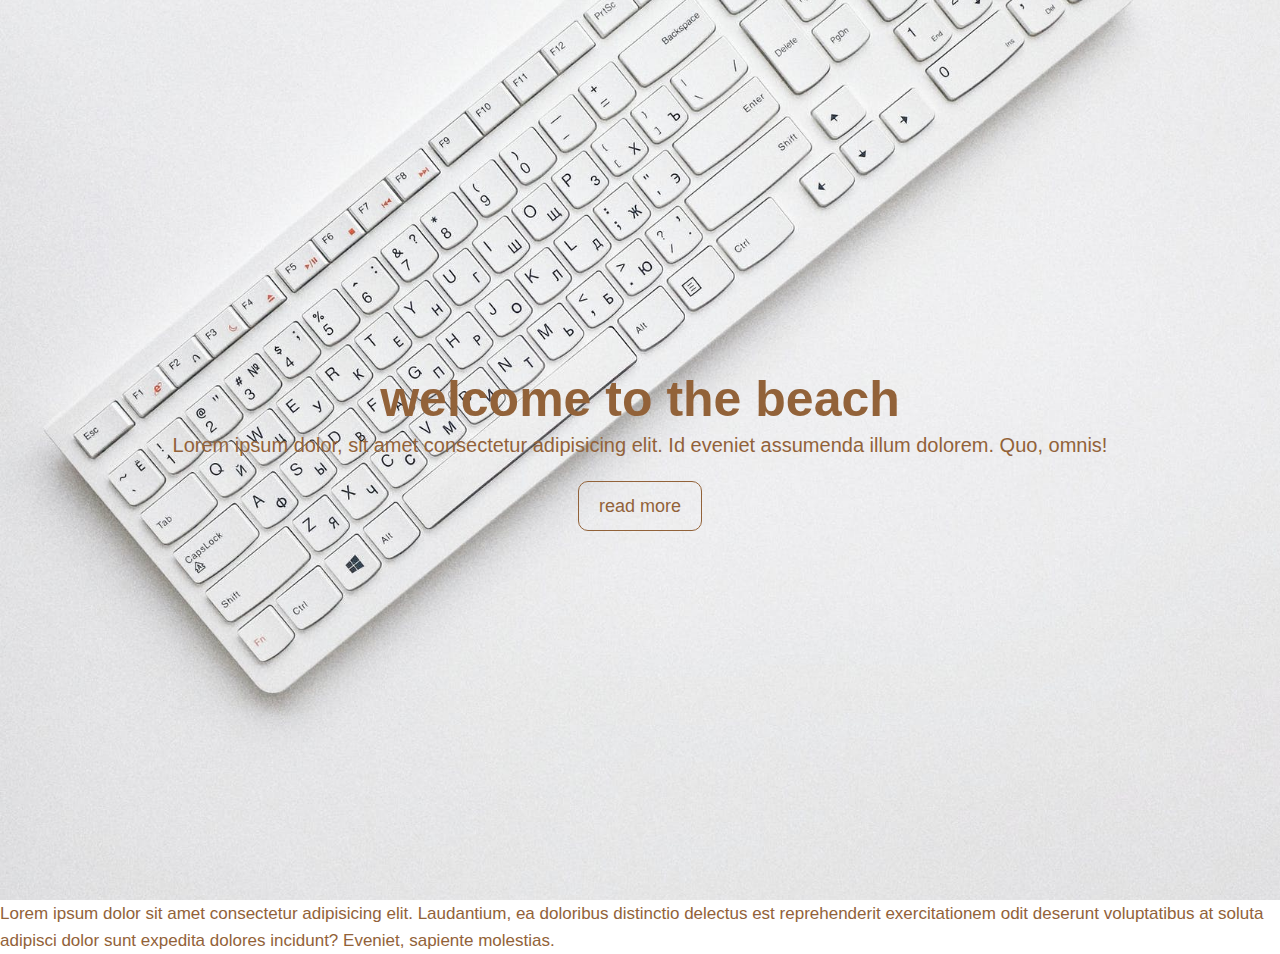
==== index.html @ 89aacfdc "updated" ====
<html lang="en">
<head>
 <meta charset="UTF-8">
 <meta http-equiv="X-UA-Compatible" content="IE=edge">
 <meta name="viewport" content="width=device-width, initial-scale=1.0">
 <title>beach</title>
 <link rel="stylesheet" href="./homepage.css">
</head>
<body>
 <header class="showcase">
<h1>welcome to the beach</h1>
<p>Lorem ipsum dolor, sit amet consectetur adipisicing elit. Id eveniet assumenda illum dolorem. Quo, omnis!</p>
<a href="#" class="button">read more</a>

 </header>
 <section>Lorem ipsum dolor sit amet consectetur adipisicing elit. Laudantium, ea doloribus distinctio delectus est reprehenderit exercitationem odit deserunt voluptatibus at soluta adipisci dolor sunt expedita dolores incidunt? Eveniet, sapiente molestias.</section>
</body>
</html>
---- homepage.css ----
*{
 margin: 0;
 padding: 0;
}
body{
 margin: 0;
 font-family: Arial, Helvetica, sans-serif;
 font-size: 17px;
 color: #926239;
 line-height: 1.6;
}
.showcase{
 background-image: url(./pexels-photo-1772123.jpeg);
 height: 100vh;
background-position: center;
background-size:cover;
display: flex;
flex-direction:column;
justify-content: center;
align-items: center;
justify-items: center;
padding: 0 20px;
text-align: center;

 }
.showcase > h1{
 font-size: 50px;
 line-height: 1.2;
}
.showcase p{
 font-size: 20px;
}

 .showcase > a{
  text-decoration: none;
  font-size: 18px;
  color: #926239;
  border: #926239 1px solid;
  border-radius: 10px;
  padding: 10px 20px;
  margin-top: 20px;}

  .showcase > a:hover{
   background: #926239;
   color: aliceblue;


  }
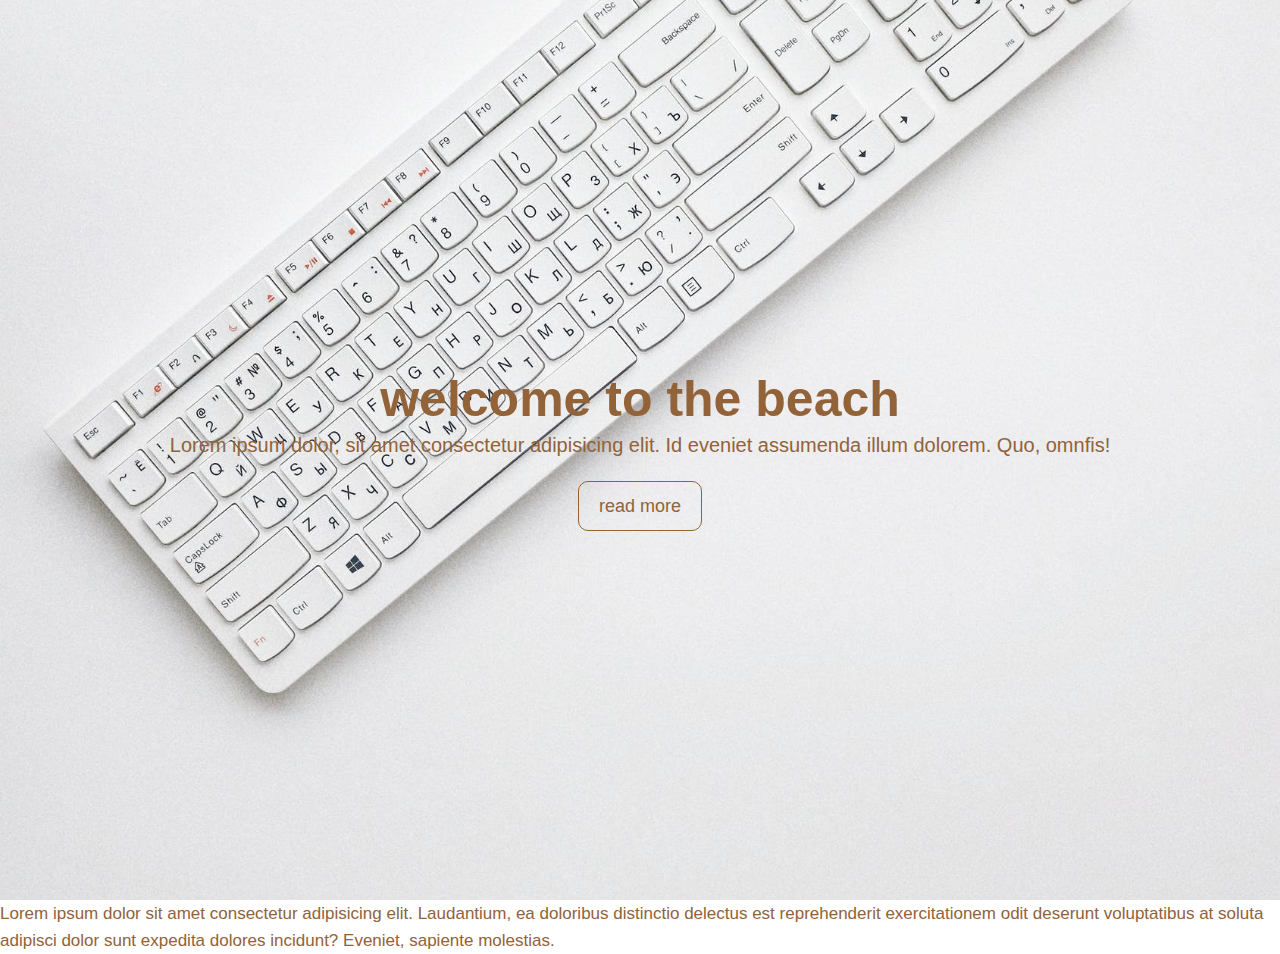
==== commit 1b68ef4c: "new branch" ====
--- a/index.html
+++ b/index.html
@@ -9,7 +9,7 @@
 <body>
  <header class="showcase">
 <h1>welcome to the beach</h1>
-<p>Lorem ipsum dolor, sit amet consectetur adipisicing elit. Id eveniet assumenda illum dolorem. Quo, omnis!</p>
+<p>Lorem ipsum dolor, sit amet consectetur adipisicing elit. Id eveniet assumenda illum dolorem. Quo, omnfis!</p>
 <a href="#" class="button">read more</a>
 
  </header>
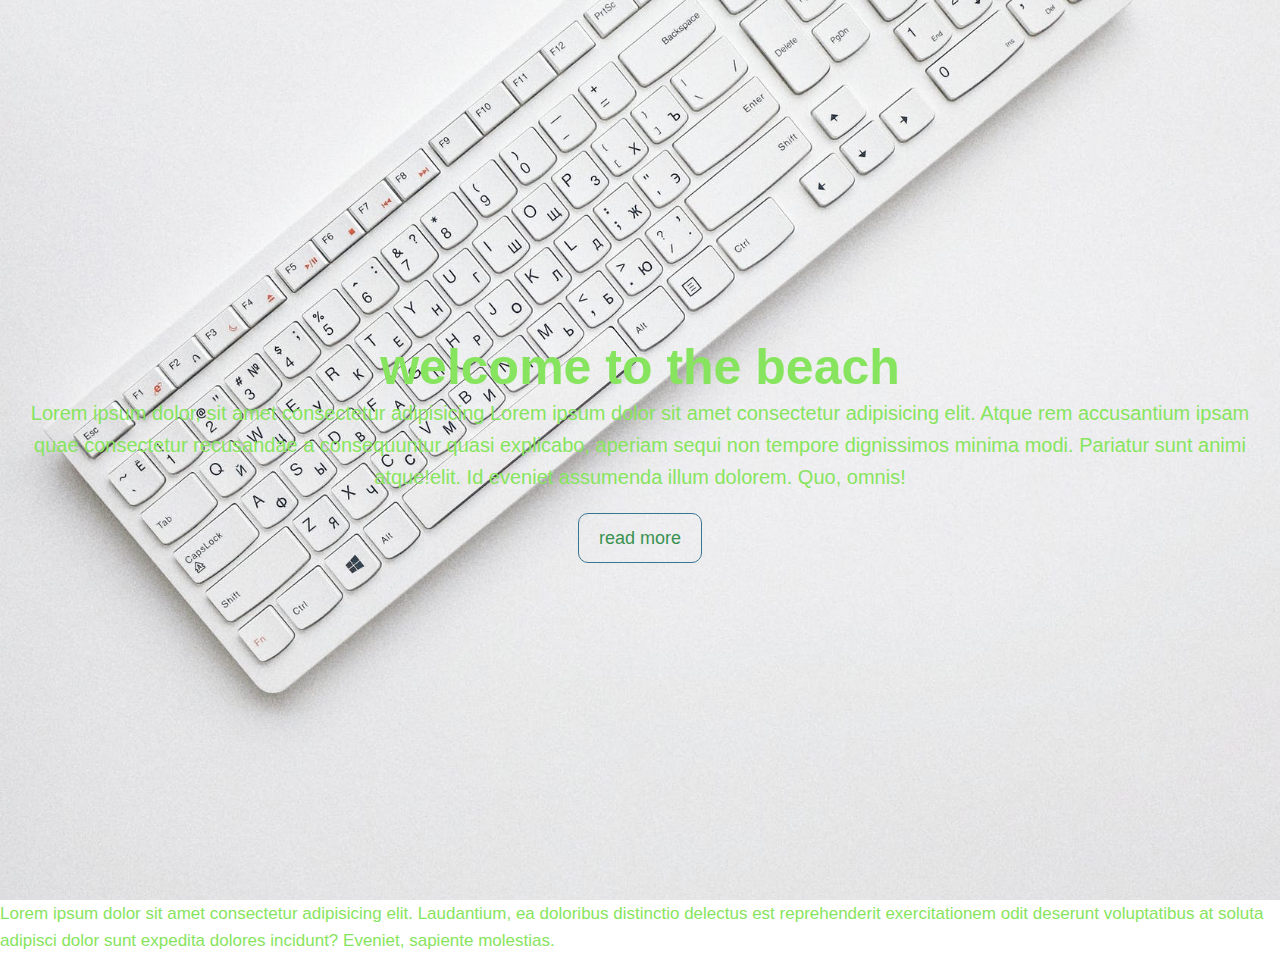
==== commit 3227ab50: "latest" ====
--- a/index.html
+++ b/index.html
@@ -9,7 +9,7 @@
 <body>
  <header class="showcase">
 <h1>welcome to the beach</h1>
-<p>Lorem ipsum dolor, sit amet consectetur adipisicing elit. Id eveniet assumenda illum dolorem. Quo, omnfis!</p>
+<p>Lorem ipsum dolor, sit amet consectetur adipisicing Lorem ipsum dolor sit amet consectetur adipisicing elit. Atque rem accusantium ipsam quae consectetur recusandae a consequuntur quasi explicabo, aperiam sequi non tempore dignissimos minima modi. Pariatur sunt animi atque!elit. Id eveniet assumenda illum dolorem. Quo, omnis!</p>
 <a href="#" class="button">read more</a>
 
  </header>
--- a/homepage.css
+++ b/homepage.css
@@ -6,7 +6,7 @@
  margin: 0;
  font-family: Arial, Helvetica, sans-serif;
  font-size: 17px;
- color: #926239;
+ color: #87e45e;
  line-height: 1.6;
 }
 .showcase{
@@ -34,8 +34,8 @@
  .showcase > a{
   text-decoration: none;
   font-size: 18px;
-  color: #926239;
-  border: #926239 1px solid;
+  color: #399251;
+  border: #397692 1px solid;
   border-radius: 10px;
   padding: 10px 20px;
   margin-top: 20px;}
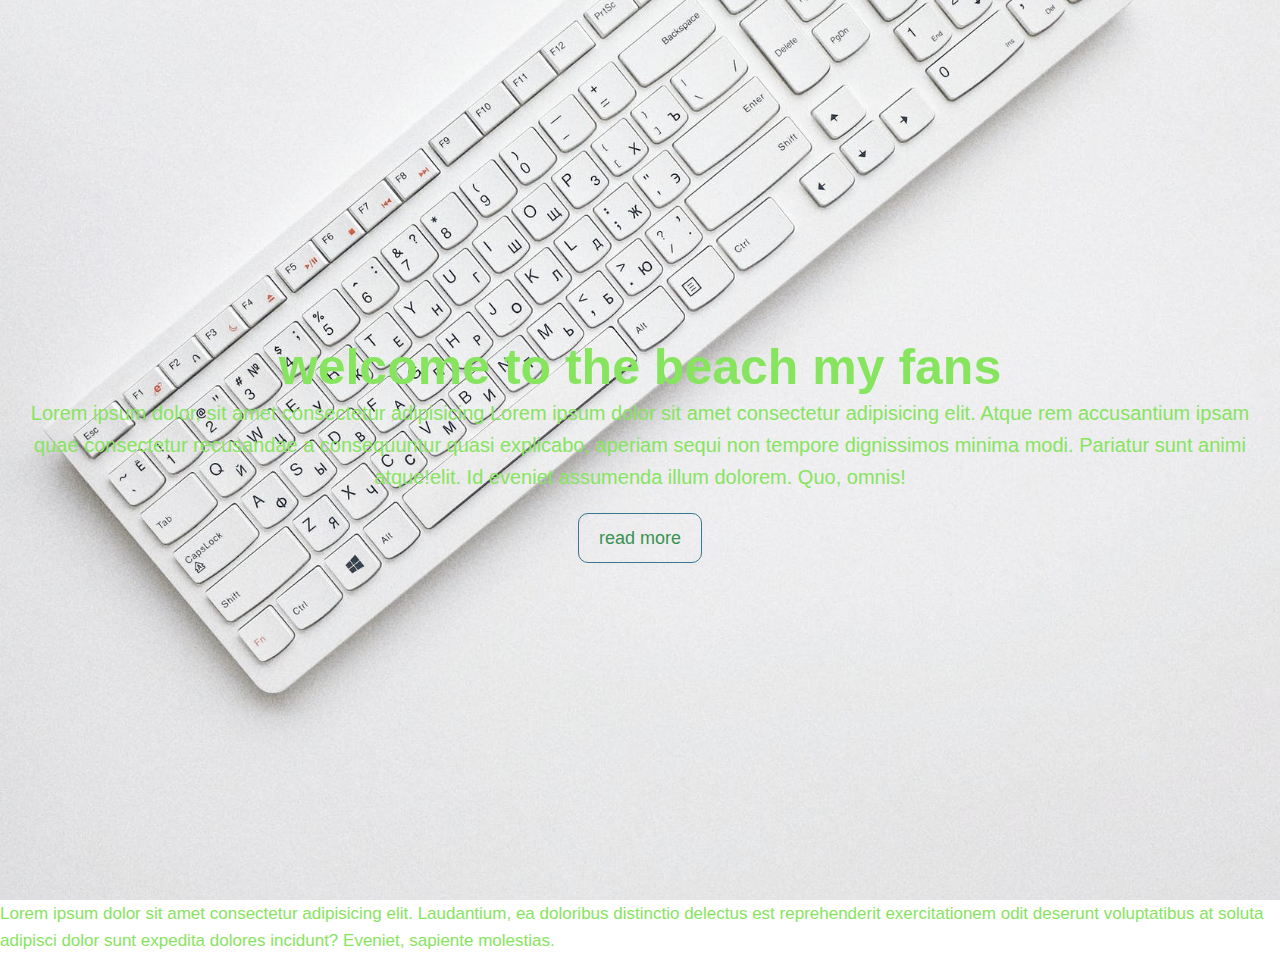
==== commit 698826ce: "testing" ====
--- a/index.html
+++ b/index.html
@@ -1,18 +1,28 @@
 <html lang="en">
-<head>
- <meta charset="UTF-8">
- <meta http-equiv="X-UA-Compatible" content="IE=edge">
- <meta name="viewport" content="width=device-width, initial-scale=1.0">
- <title>beach</title>
- <link rel="stylesheet" href="./homepage.css">
-</head>
-<body>
- <header class="showcase">
-<h1>welcome to the beach</h1>
-<p>Lorem ipsum dolor, sit amet consectetur adipisicing Lorem ipsum dolor sit amet consectetur adipisicing elit. Atque rem accusantium ipsam quae consectetur recusandae a consequuntur quasi explicabo, aperiam sequi non tempore dignissimos minima modi. Pariatur sunt animi atque!elit. Id eveniet assumenda illum dolorem. Quo, omnis!</p>
-<a href="#" class="button">read more</a>
-
- </header>
- <section>Lorem ipsum dolor sit amet consectetur adipisicing elit. Laudantium, ea doloribus distinctio delectus est reprehenderit exercitationem odit deserunt voluptatibus at soluta adipisci dolor sunt expedita dolores incidunt? Eveniet, sapiente molestias.</section>
-</body>
-</html>+  <head>
+    <meta charset="UTF-8" />
+    <meta http-equiv="X-UA-Compatible" content="IE=edge" />
+    <meta name="viewport" content="width=device-width, initial-scale=1.0" />
+    <title>beach</title>
+    <link rel="stylesheet" href="./homepage.css" />
+  </head>
+  <body>
+    <header class="showcase">
+      <h1>welcome to the beach my fans</h1>
+      <p>
+        Lorem ipsum dolor, sit amet consectetur adipisicing Lorem ipsum dolor
+        sit amet consectetur adipisicing elit. Atque rem accusantium ipsam quae
+        consectetur recusandae a consequuntur quasi explicabo, aperiam sequi non
+        tempore dignissimos minima modi. Pariatur sunt animi atque!elit. Id
+        eveniet assumenda illum dolorem. Quo, omnis!
+      </p>
+      <a href="#" class="button">read more</a>
+    </header>
+    <section>
+      Lorem ipsum dolor sit amet consectetur adipisicing elit. Laudantium, ea
+      doloribus distinctio delectus est reprehenderit exercitationem odit
+      deserunt voluptatibus at soluta adipisci dolor sunt expedita dolores
+      incidunt? Eveniet, sapiente molestias.
+    </section>
+  </body>
+</html>
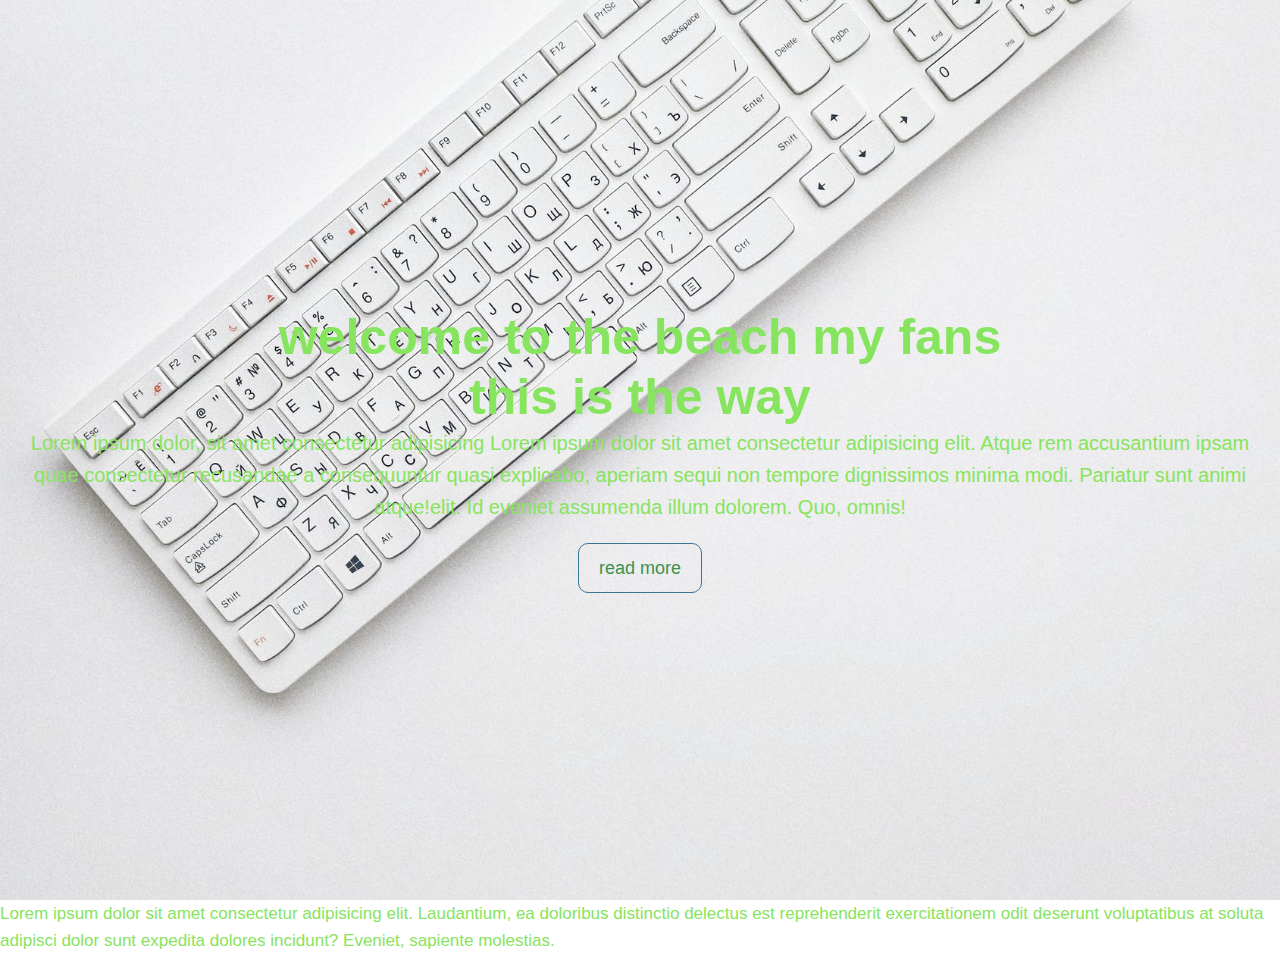
==== commit bec368de: "message" ====
--- a/index.html
+++ b/index.html
@@ -9,6 +9,7 @@
   <body>
     <header class="showcase">
       <h1>welcome to the beach my fans</h1>
+      <h1>this is the way</h1>
       <p>
         Lorem ipsum dolor, sit amet consectetur adipisicing Lorem ipsum dolor
         sit amet consectetur adipisicing elit. Atque rem accusantium ipsam quae
